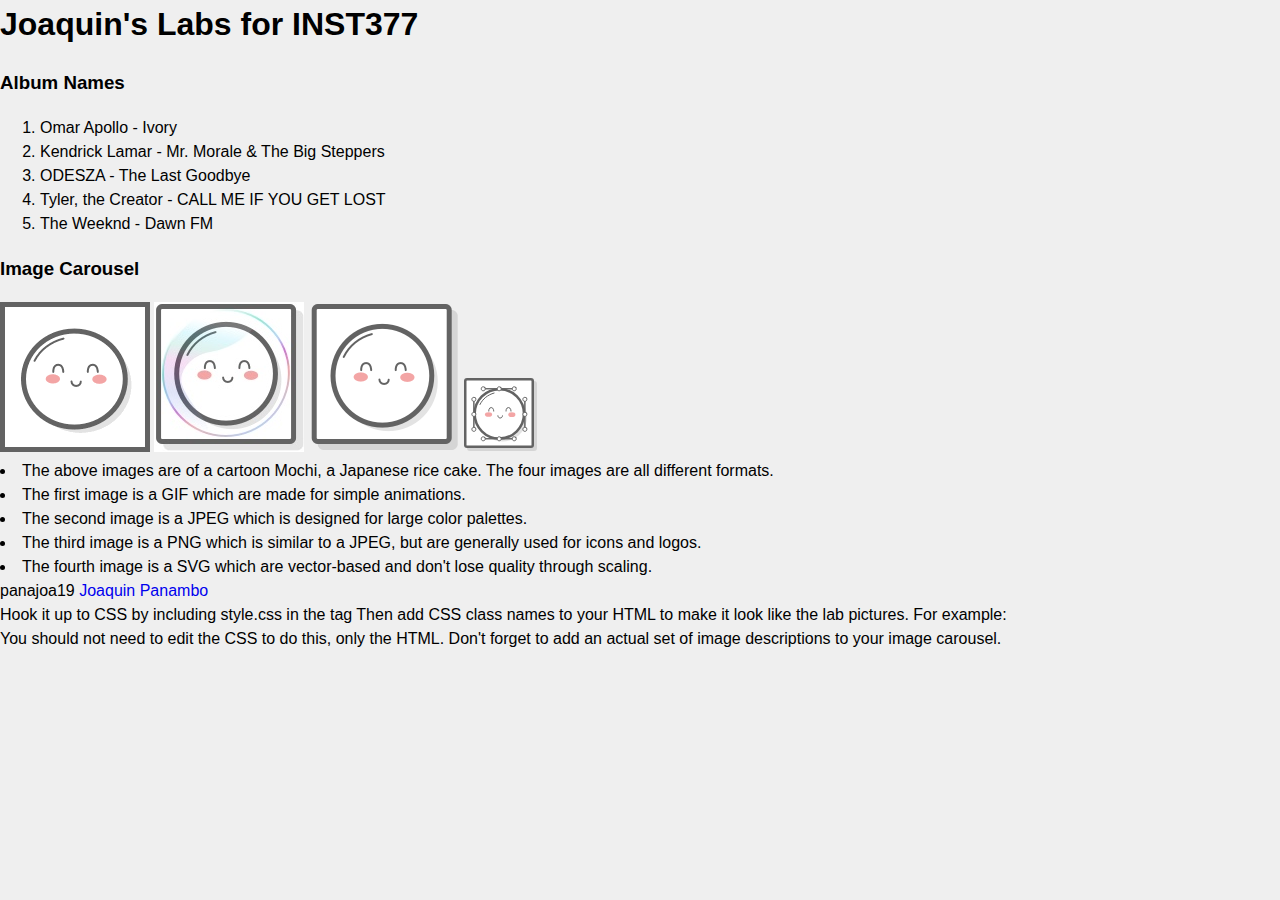
==== client/lab_2/index.html @ d5e080e3 "Hooked up stylesheet" ====
<html lang="en">
<head>
  <meta charset="UTF-8">
  <meta http-equiv="X-UA-Compatible" content="IE=edge">
  <meta name="viewport" content="width=device-width, initial-scale=1.0">
  <title>JoaquinPanamboLab1</title>
  <link rel="stylesheet" href="style.css">
</head>
<body>
  <div>
    <header><h1>Joaquin's Labs for INST377</h1></header>
    <div>
      <div><h3>Album Names</h3>
        <ol>
          <li>Omar Apollo - Ivory</li>
          <li>Kendrick Lamar - Mr. Morale & The Big Steppers</li>
          <li>ODESZA - The Last Goodbye</li>
          <li>Tyler, the Creator - CALL ME IF YOU GET LOST</li>
          <li>The Weeknd - Dawn FM</li>
        </ol>
      </div>
      <div><h3>Image Carousel</h3>
        <img src='images/mochi.gif'/>
        <img src='images/mochi.jpg'/>
        <img src='images/mochi.png'/>
        <img src='images/mochi.svg'/>
        <li>The above images are of a cartoon Mochi, a Japanese rice cake. The four images are all different formats.</li>
        <li>The first image is a GIF which are made for simple animations.</li>
        <li>The second image is a JPEG which is designed for large color palettes.</li>
        <li>The third image is a PNG which is similar to a JPEG, but are generally used for icons and logos.</li>
        <li>The fourth image is a SVG which are vector-based and don't lose quality through scaling.</li>

      </div>
    </div>
  </div>
  <footer>panajoa19 <a href="http://github.com/panajoa19" target="_blank" rel="noopener noreferrer">Joaquin Panambo</a></footer>
  
</body>
</html>

Hook it up to CSS by including style.css in the <head> tag

Then add CSS class names to your HTML to make it look like the lab pictures.
For example: <div class="selector">

You should not need to edit the CSS to do this, only the HTML.

Don't forget to add an actual set of image descriptions to your image carousel.
---- client/lab_2/style.css ----
* {
  box-sizing: border-box;
}

/* 
  These rules apply to actual HTML elements with no labelling!
  So: they style the tags directly
*/

html {
  background-color: #fff;
  font-size: 16px;
  min-width: 300px;
  overflow-x: hidden;
  overflow-y: scroll;

  /* these are specific to different browsers */
  -moz-osx-font-smoothing: grayscale;
  -webkit-font-smoothing: antialiased;
  text-rendering: optimizeLegibility;
  -webkit-text-size-adjust: 100%;
  -moz-text-size-adjust: 100%;
  text-size-adjust: 100%;
}

body {
  margin: 0;
  padding: 0;

  font-family: ‘Segoe UI’, Candara, ‘Bitstream Vera Sans’, ‘DejaVu Sans’, ‘Bitsream Vera Sans’, ‘Trebuchet MS’, Verdana, ‘Verdana Ref’, sans-serif;
  font-weight: 400;
  line-height: 1.5;
  background-color: rgb(239, 239, 239);
}


a {
  display: inline-block;
  text-decoration: none;
}

h2 {
  margin:0;
  padding:0;
  padding-bottom:1.5rem;
}

form {
  accent-color: hsla(120, 100%, 50%, 0.482);
}

/*
  - These styles use 'class names'
  - You can apply them by using the 'class' attribute on your HTML
  - like this: <div class="wrapper">
  - note that the period vanishes there!
*/


.wrapper {
  min-height: 100vh;
  display: flex;
  flex-direction: column;
  margin: 0;
  flex: 1;
}

.container {
  margin: 0 20px;
  display: flex;
  justify-content: space-evenly;
  align-items: start;
  flex:1;
}

.header {
  padding-top: 1rem;
  padding-left: 1rem;
  padding-right: 1rem;
  padding-bottom: 1.5rem;
}


/*
  This rule implies that the H1 tag lives within another HTML tag
  It "inherits" some rules from the above
  Those rules won't apply to an h1 that's outside a block with the class of 'header'
*/

.header h1 {
  display: block;
  /* this will push other blocks out of the way */

  /* colors */
  background-color: #ffe08a;
  color: #4a4a4a;

  /* shapes */
  border-radius: 6px;
  font-size: 1.5rem;
  padding: 1.25rem;
  margin:0; /* removing the margin on h1 tags means the header pins to the top if we move it around */


  /* box-shadows are fancy */
  box-shadow: 0 0.5em 1em -0.125em rgb(10 10 10 / 10%), 0 0 0 1px rgb(10 10 10 / 2%);
}


/*
  Rules can be combined on a block to apply the 'cascade' in order
  So you can use two classnames in a single class attribute
  like: <div class="box section">

  Rules may combine in unexpected ways - remember that the LAST thing written in this file will have "priority"
  And will be what displays in your client
*/

.box {
  background-color: rgba(239, 239, 239, 0.40);
  border: 2px dashed;
  border-radius: 4px;

  width: fit-content;
  height:fit-content;
  padding: 1.5rem;
  margin: 0 auto;
}

.left_section {
  background-color: rgba(0, 139, 139, 0.8);
  flex: 0 1 auto;
  margin: 1rem;
  padding: 1.5rem;
}

.right_section {
  background-color: rgba(255, 224, 138, 0.7);
  flex: 1 2 auto;
  margin: 1rem;
  align-items: center;
}

/*
  This block is actually dependent on the "container" block having a flex set on it
  and the "wrapper" block displaying as a flex column with a "vertical height" (vh) of 100.
  That serves to cram the footer to the bottom of the page.
*/

.footer {
  flex-shrink: 0;
  padding: 1rem;
  background-color: rgba(0, 139, 139, 0.8);
  font-size: 1.2rem;
  font-weight: 600;
}

.footer a {
  color: rgba(255, 224, 138, 1);
  text-decoration: underline;
}

/*
  This is an example of a 'pseudoclass'
  In this instance, it says what to do if a mouse hovers over a link
  This is pretty desktop-specific, since there's no hover function on touchscreens
*/
.footer a:hover {
  /* Hue, saturation, luminosity, alpha */
  background-color: hsla(0, 0%, 90%, 0.15);
  /* red, green, blue, alpha */
  color: rgb(246, 169, 93);
  text-decoration: none;
}

.subtitle {
  color: rgba(0, 0, 0, 0.8);
  margin: 0px;
  margin-bottom: 5px;
}


/* Deploy this with images as direct "children" and the images should pop into shape */
.grid {
  display: flex;
  justify-content: space-evenly;
  flex-flow: wrap;
  width: 350px;
  height: 350px;
  margin: 0 auto;
}

.grid img {
  width: 150px;
  height: 150px;
}
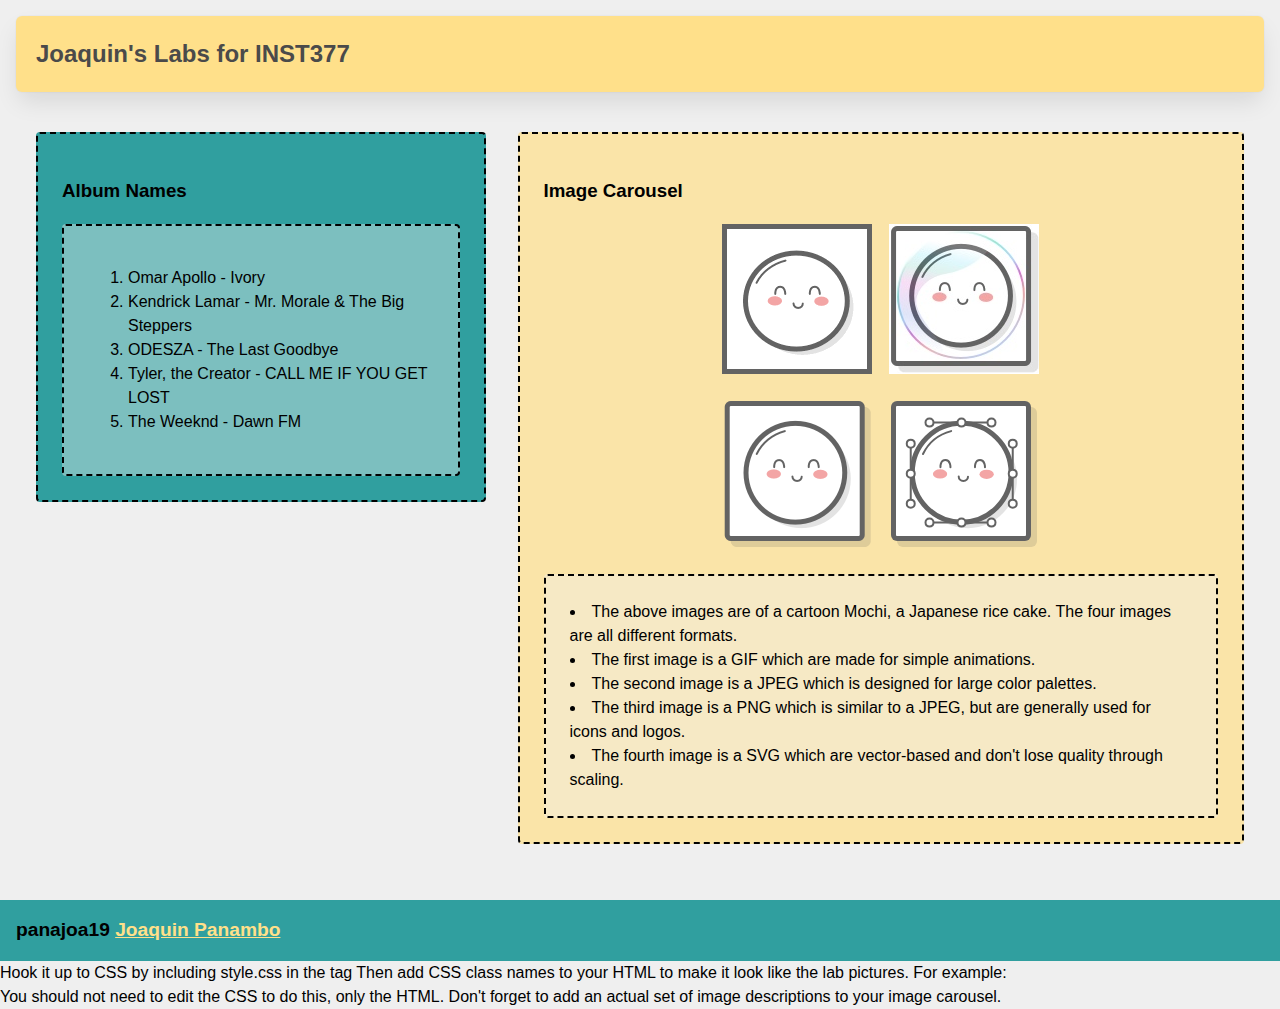
==== commit 197576fa: "Finished Lab 2" ====
--- a/client/lab_2/index.html
+++ b/client/lab_2/index.html
@@ -7,33 +7,38 @@
   <link rel="stylesheet" href="style.css">
 </head>
 <body>
-  <div>
-    <header><h1>Joaquin's Labs for INST377</h1></header>
-    <div>
-      <div><h3>Album Names</h3>
-        <ol>
-          <li>Omar Apollo - Ivory</li>
-          <li>Kendrick Lamar - Mr. Morale & The Big Steppers</li>
-          <li>ODESZA - The Last Goodbye</li>
-          <li>Tyler, the Creator - CALL ME IF YOU GET LOST</li>
-          <li>The Weeknd - Dawn FM</li>
-        </ol>
+  <div class="wrapper">
+    <header class="header"><h1>Joaquin's Labs for INST377</h1></header>
+    <div class="container">
+      <div class="left_section box"><h3>Album Names</h3>
+        <div class="box">
+            <ol>
+                <li>Omar Apollo - Ivory</li>
+                <li>Kendrick Lamar - Mr. Morale & The Big Steppers</li>
+                <li>ODESZA - The Last Goodbye</li>
+                <li>Tyler, the Creator - CALL ME IF YOU GET LOST</li>
+                <li>The Weeknd - Dawn FM</li>
+              </ol>
+        </div>
       </div>
-      <div><h3>Image Carousel</h3>
-        <img src='images/mochi.gif'/>
-        <img src='images/mochi.jpg'/>
-        <img src='images/mochi.png'/>
-        <img src='images/mochi.svg'/>
-        <li>The above images are of a cartoon Mochi, a Japanese rice cake. The four images are all different formats.</li>
-        <li>The first image is a GIF which are made for simple animations.</li>
-        <li>The second image is a JPEG which is designed for large color palettes.</li>
-        <li>The third image is a PNG which is similar to a JPEG, but are generally used for icons and logos.</li>
-        <li>The fourth image is a SVG which are vector-based and don't lose quality through scaling.</li>
-
+      <div class="right_section box"><h3>Image Carousel</h3>
+        <div class="grid">
+            <img src='images/mochi.gif'/>
+            <img src='images/mochi.jpg'/>
+            <img src='images/mochi.png'/>
+            <img src='images/mochi.svg'/>
+        </div>
+        <div class="box">
+            <li>The above images are of a cartoon Mochi, a Japanese rice cake. The four images are all different formats.</li>
+            <li>The first image is a GIF which are made for simple animations.</li>
+            <li>The second image is a JPEG which is designed for large color palettes.</li>
+            <li>The third image is a PNG which is similar to a JPEG, but are generally used for icons and logos.</li>
+            <li>The fourth image is a SVG which are vector-based and don't lose quality through scaling.</li>
+        </div>
       </div>
     </div>
   </div>
-  <footer>panajoa19 <a href="http://github.com/panajoa19" target="_blank" rel="noopener noreferrer">Joaquin Panambo</a></footer>
+  <footer class="footer">panajoa19 <a href="http://github.com/panajoa19" target="_blank" rel="noopener noreferrer">Joaquin Panambo</a></footer>
   
 </body>
 </html>
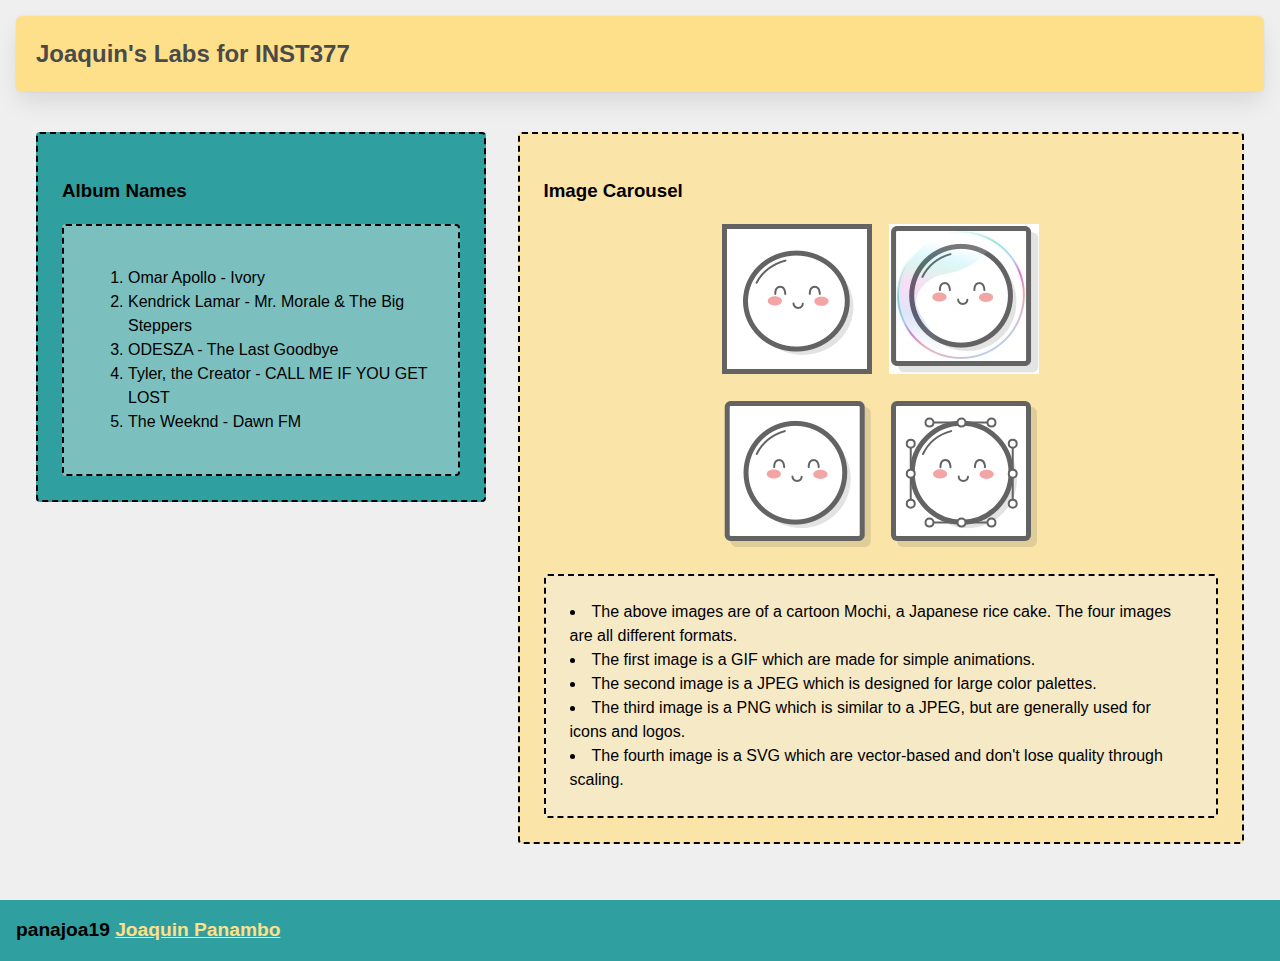
==== commit f82ea0e4: "Removed additional text" ====
--- a/client/lab_2/index.html
+++ b/client/lab_2/index.html
@@ -42,12 +42,3 @@
   
 </body>
 </html>
-
-Hook it up to CSS by including style.css in the <head> tag
-
-Then add CSS class names to your HTML to make it look like the lab pictures.
-For example: <div class="selector">
-
-You should not need to edit the CSS to do this, only the HTML.
-
-Don't forget to add an actual set of image descriptions to your image carousel.